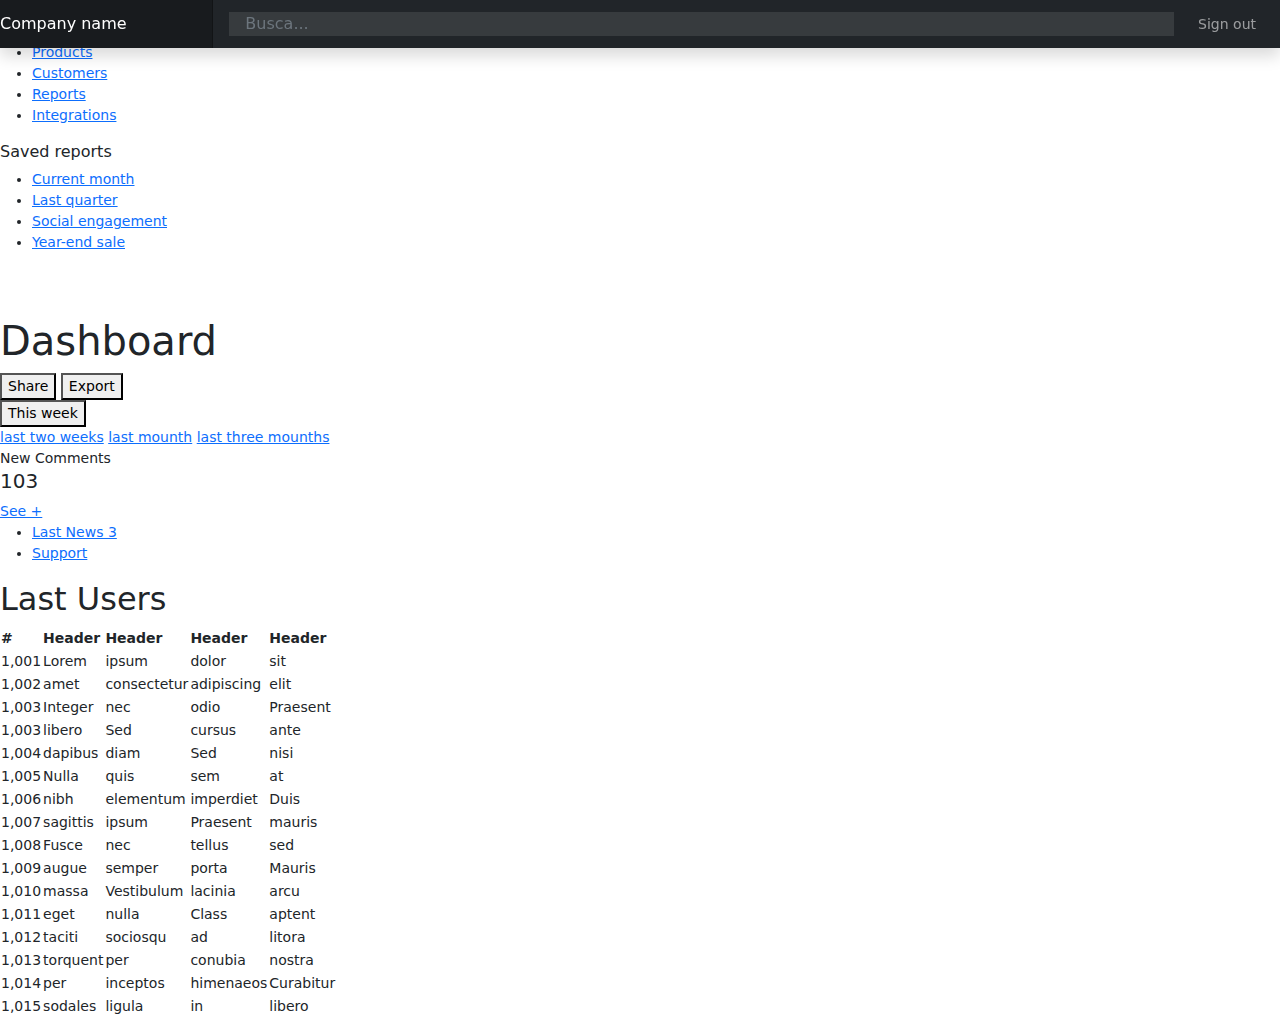
==== dashboard/index.html @ 3f51102b "Aula Bootstrap 10" ====
<!DOCTYPE html>
<html lang="pt-BR">

<head>
  <meta charset="UTF-8">
  <meta name="viewport" content="width=device-width, initial-scale=1.0">
  <meta name="description" content="">
  <meta name="author" content="">


  <title>Dashboard Template for Bootstrap</title>

  <!-- Bootstrap CSS -->
  <link rel="stylesheet" href="css/bootstrap.min.css">

  <!-- Custom styles for this template -->
  <link rel="stylesheet" href="css/dashboard.css">
</head>

<body>
  <header>
    <nav class="navbar navbar-expand-lg navbar-dark bg-dark p-0 flex-nowrap fixed-top shadow">
      <div class="container-fluid p-0">
        <a class="navbar-brand col-2" href="#">Company name</a>
        <input class="form-control form-control-dark py-0" type="search" placeholder="Busca..." aria-label="Search">
        <button class="navbar-toggler" type="button" data-toggle="collapse" data-target="#navbarNavAltMarkup"
          aria-controls="navbarNavAltMarkup" aria-expanded="false" aria-label="Alterna navegação">
          <span class="navbar-toggler-icon"></span>
        </button>
        <div class="collapse navbar-collapse" id="navbarNavAltMarkup">
          <div class="navbar-nav px-3">
            <a class="nav-link py-0 text-nowrap" href="#">Sign out</a>
          </div>
        </div>
      </div>
    </nav>
  </header>


  <nav class="">
    <div class="">
      <ul class="">
        <li class="">
          <a class="" href="#">
            Dashboard <span class="">(current)</span>
          </a>
        </li>
        <li class="">
          <a class="" href="#">
            Orders
          </a>
        </li>
        <li class="">
          <a class="" href="#">
            Products
          </a>
        </li>
        <li class="">
          <a class="" href="#">
            Customers
          </a>
        </li>
        <li class="">
          <a class="" href="#">
            Reports
          </a>
        </li>
        <li class="">
          <a class="" href="#">
            Integrations
          </a>
        </li>
      </ul>

      <h6 class="">
        <span>Saved reports</span>
      </h6>
      <ul class="">
        <li class="">
          <a class="" href="#">
            Current month
          </a>
        </li>
        <li class="">
          <a class="" href="#">
            Last quarter
          </a>
        </li>
        <li class="">
          <a class="" href="#">
            Social engagement
          </a>
        </li>
        <li class="">
          <a class="" href="#">
            Year-end sale
          </a>
        </li>
      </ul>
    </div>
  </nav>

  <main role="main" class="">
    <div class="">
      <h1 class="">Dashboard</h1>
      <div class="">
        <div class="">
          <button class="">Share</button>
          <button class="">Export</button>
        </div>

        <div class="">
          <button class="" type="button">
            This week
          </button>
          <div class="">
            <a class="" href="#">last two weeks</a>
            <a class="" href="#">last mounth</a>
            <a class="" href="#">last three mounths</a>
          </div>
        </div>
      </div>
    </div>

    <div class="">

      <div class="">
        <div class="">
          <div class="">
            <div class="">
              New Comments
            </div>
            <div class="">
              <h5 class="">103</h5>

              <a href="#" class="">See +</a>
            </div>
          </div>
        </div>
        <div class="">

          <ul class="" id="">
            <li class="">
              <a class="" id="" href="#">Last News 3</a>
            </li>
            <li class="">
              <a class="" id="" href="#">Support</a>
            </li>

          </ul>
          <!-- aqui entra o conteudo das abas -->

        </div>


      </div>
    </div>

    <h2>Last Users</h2>
    <div class="">
      <table class="">
        <thead>
          <tr>
            <th>#</th>
            <th>Header</th>
            <th>Header</th>
            <th>Header</th>
            <th>Header</th>
          </tr>
        </thead>
        <tbody>
          <tr>
            <td>1,001</td>
            <td>Lorem</td>
            <td>ipsum</td>
            <td>dolor</td>
            <td>sit</td>
          </tr>
          <tr>
            <td>1,002</td>
            <td>amet</td>
            <td>consectetur</td>
            <td>adipiscing</td>
            <td>elit</td>
          </tr>
          <tr>
            <td>1,003</td>
            <td>Integer</td>
            <td>nec</td>
            <td>odio</td>
            <td>Praesent</td>
          </tr>
          <tr>
            <td>1,003</td>
            <td>libero</td>
            <td>Sed</td>
            <td>cursus</td>
            <td>ante</td>
          </tr>
          <tr>
            <td>1,004</td>
            <td>dapibus</td>
            <td>diam</td>
            <td>Sed</td>
            <td>nisi</td>
          </tr>
          <tr>
            <td>1,005</td>
            <td>Nulla</td>
            <td>quis</td>
            <td>sem</td>
            <td>at</td>
          </tr>
          <tr>
            <td>1,006</td>
            <td>nibh</td>
            <td>elementum</td>
            <td>imperdiet</td>
            <td>Duis</td>
          </tr>
          <tr>
            <td>1,007</td>
            <td>sagittis</td>
            <td>ipsum</td>
            <td>Praesent</td>
            <td>mauris</td>
          </tr>
          <tr>
            <td>1,008</td>
            <td>Fusce</td>
            <td>nec</td>
            <td>tellus</td>
            <td>sed</td>
          </tr>
          <tr>
            <td>1,009</td>
            <td>augue</td>
            <td>semper</td>
            <td>porta</td>
            <td>Mauris</td>
          </tr>
          <tr>
            <td>1,010</td>
            <td>massa</td>
            <td>Vestibulum</td>
            <td>lacinia</td>
            <td>arcu</td>
          </tr>
          <tr>
            <td>1,011</td>
            <td>eget</td>
            <td>nulla</td>
            <td>Class</td>
            <td>aptent</td>
          </tr>
          <tr>
            <td>1,012</td>
            <td>taciti</td>
            <td>sociosqu</td>
            <td>ad</td>
            <td>litora</td>
          </tr>
          <tr>
            <td>1,013</td>
            <td>torquent</td>
            <td>per</td>
            <td>conubia</td>
            <td>nostra</td>
          </tr>
          <tr>
            <td>1,014</td>
            <td>per</td>
            <td>inceptos</td>
            <td>himenaeos</td>
            <td>Curabitur</td>
          </tr>
          <tr>
            <td>1,015</td>
            <td>sodales</td>
            <td>ligula</td>
            <td>in</td>
            <td>libero</td>
          </tr>
        </tbody>
      </table>
    </div>

    <!-- aqui entra a paginacao -->
  </main>


  <!-- Optional JavaScript -->
  <!-- jQuery first, then Popper.js, then Bootstrap JS -->
  <script type="text/javascript" src="js/bootstrap.bundle.min.js"></script>

</body>

</html>
---- dashboard/css/dashboard.css ----
body {
  font-size: .875rem;
}

.feather {
  width: 16px;
  height: 16px;
  vertical-align: text-bottom;
}

/*
 * Sidebar
 */

.sidebar {
  position: fixed;
  top: 0;
  bottom: 0;
  left: 0;
  z-index: 100; /* Behind the navbar */
  padding: 48px 0 0; /* Height of navbar */
  box-shadow: inset -1px 0 0 rgba(0, 0, 0, .1);
}


.sidebar .nav-link {
  font-weight: 500;
  color: #333;
}

.sidebar .nav-link .feather {
  margin-right: 4px;
  color: #999;
}

.sidebar .nav-link.active {
  color: #007bff;
}

.sidebar .nav-link:hover .feather,
.sidebar .nav-link.active .feather {
  color: inherit;
}

.sidebar-heading {
  font-size: .75rem;
  text-transform: uppercase;
}

/*
 * Content
 */

[role="main"] {
  padding-top: 48px; /* Space for fixed navbar */
}

/*
 * Navbar
 */

.navbar-brand {
  padding-top: .75rem;
  padding-bottom: .75rem;
  font-size: 1rem;
  background-color: rgba(0, 0, 0, .25);
  box-shadow: inset -1px 0 0 rgba(0, 0, 0, .25);
}

.navbar .form-control {
  padding: .75rem 1rem;
  border-width: 0;
  border-radius: 0;
}

.form-control-dark {
  color: #fff;
  background-color: rgba(255, 255, 255, .1);
  border-color: rgba(255, 255, 255, .1);
}

.form-control-dark:focus {
  border-color: transparent;
  box-shadow: 0 0 0 3px rgba(255, 255, 255, .25);
}
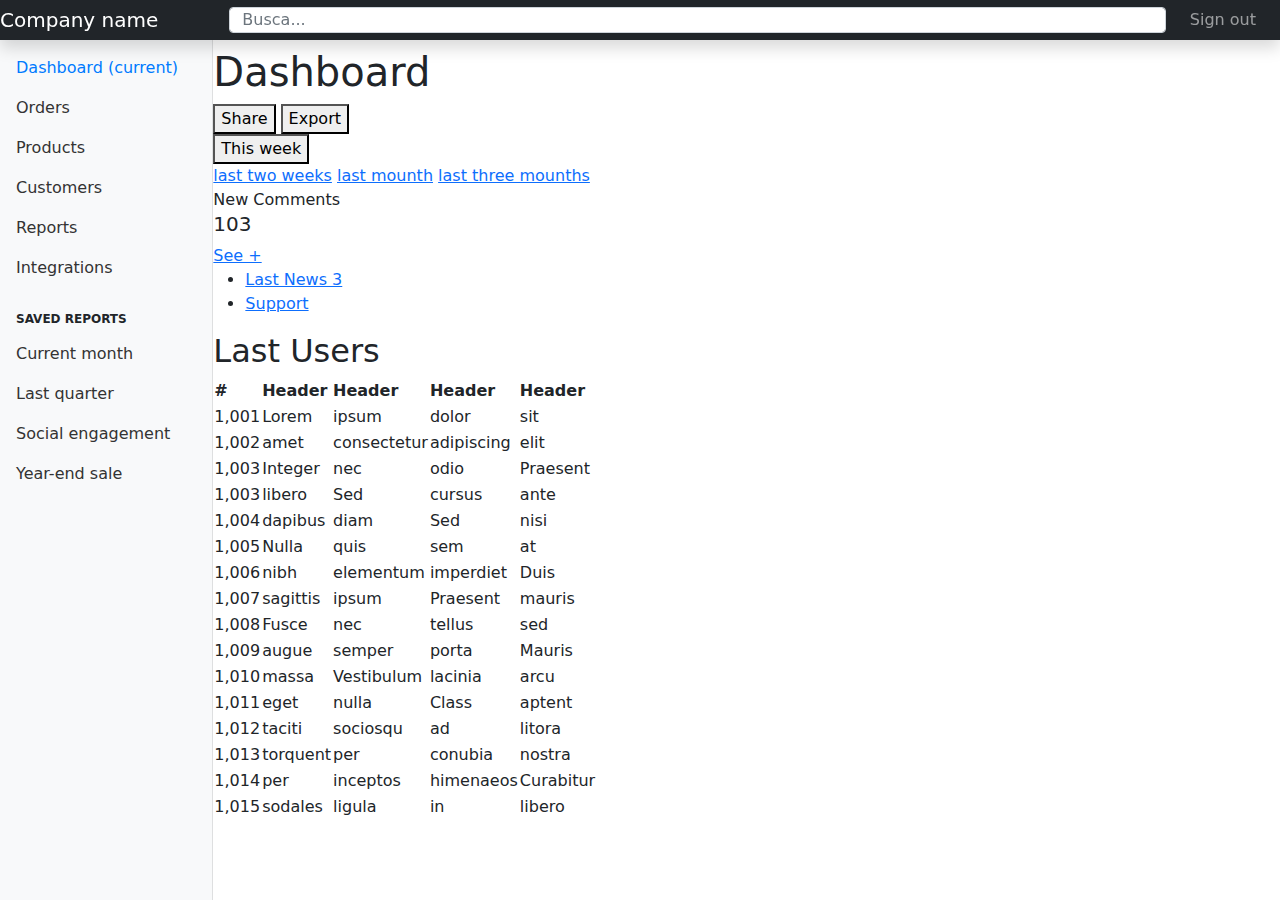
==== commit 138f1755: "Aula 11 Sidebar" ====
--- a/dashboard/index.html
+++ b/dashboard/index.html
@@ -37,70 +37,47 @@
   </header>
 
 
-  <nav class="">
-    <div class="">
-      <ul class="">
-        <li class="">
-          <a class="" href="#">
-            Dashboard <span class="">(current)</span>
-          </a>
-        </li>
-        <li class="">
-          <a class="" href="#">
-            Orders
-          </a>
-        </li>
-        <li class="">
-          <a class="" href="#">
-            Products
-          </a>
-        </li>
-        <li class="">
-          <a class="" href="#">
-            Customers
-          </a>
-        </li>
-        <li class="">
-          <a class="" href="#">
-            Reports
-          </a>
-        </li>
-        <li class="">
-          <a class="" href="#">
-            Integrations
-          </a>
-        </li>
-      </ul>
-
-      <h6 class="">
-        <span>Saved reports</span>
-      </h6>
-      <ul class="">
-        <li class="">
-          <a class="" href="#">
-            Current month
-          </a>
-        </li>
-        <li class="">
-          <a class="" href="#">
-            Last quarter
-          </a>
-        </li>
-        <li class="">
-          <a class="" href="#">
-            Social engagement
-          </a>
-        </li>
-        <li class="">
-          <a class="" href="#">
-            Year-end sale
-          </a>
-        </li>
-      </ul>
-    </div>
+  <nav class="col-2 bg-light sidebar">
+    <ul class="nav flex-column">
+      <li class="nav-item">
+        <a class="nav-link active" href="#">Dashboard <span class="">(current)</span></a>
+      </li>
+      <li class="nav-item">
+        <a class="nav-link" href="#">Orders</a>
+      </li>
+      <li class="nav-item">
+        <a class="nav-link" href="#">Products</a>
+      </li>
+      <li class="nav-item">
+        <a class="nav-link" href="#">Customers</a>
+      </li>
+      <li class="nav-item">
+        <a class="nav-link" href="#">Reports</a>
+      </li>
+      <li class="nav-item">
+        <a class="nav-link" href="#">Integrations</a>
+      </li>
+    </ul>
+    <h6 class="sidebar-heading px-3 mt-4">
+      <span>Saved reports</span>
+    </h6>
+    <ul class="nav flex-column">
+      <li class="nav-item">
+        <a class="nav-link" href="#">Current month</a>
+      </li>
+      <li class="nav-item">
+        <a class="nav-link" href="#">Last quarter</a>
+      </li>
+      <li class="nav-item">
+        <a class="nav-link" href="#">Social engagement</a>
+      </li>
+      <li class="nav-item">
+        <a class="nav-link" href="#">Year-end sale</a>
+      </li>
+    </ul>
   </nav>
 
-  <main role="main" class="">
+  <main role="main" class="col-10 ms-auto">
     <div class="">
       <h1 class="">Dashboard</h1>
       <div class="">
--- a/dashboard/css/dashboard.css
+++ b/dashboard/css/dashboard.css
@@ -1,85 +1,28 @@
 body {
-  font-size: .875rem;
+  padding-top: 48px;
 }
-
-.feather {
-  width: 16px;
-  height: 16px;
-  vertical-align: text-bottom;
-}
-
-/*
- * Sidebar
- */
 
 .sidebar {
   position: fixed;
   top: 0;
   bottom: 0;
   left: 0;
-  z-index: 100; /* Behind the navbar */
-  padding: 48px 0 0; /* Height of navbar */
-  box-shadow: inset -1px 0 0 rgba(0, 0, 0, .1);
+  z-index: 1;
+  padding: 48px 0 0 0;
+  box-shadow: inset -1px 0 0 rgba(0,0,0,.1);
 }
-
 
 .sidebar .nav-link {
   font-weight: 500;
-  color: #333;
-}
-
-.sidebar .nav-link .feather {
-  margin-right: 4px;
-  color: #999;
+  color: #333333;
 }
 
 .sidebar .nav-link.active {
   color: #007bff;
 }
 
-.sidebar .nav-link:hover .feather,
-.sidebar .nav-link.active .feather {
-  color: inherit;
-}
-
 .sidebar-heading {
   font-size: .75rem;
+  font-weight: 600;
   text-transform: uppercase;
-}
-
-/*
- * Content
- */
-
-[role="main"] {
-  padding-top: 48px; /* Space for fixed navbar */
-}
-
-/*
- * Navbar
- */
-
-.navbar-brand {
-  padding-top: .75rem;
-  padding-bottom: .75rem;
-  font-size: 1rem;
-  background-color: rgba(0, 0, 0, .25);
-  box-shadow: inset -1px 0 0 rgba(0, 0, 0, .25);
-}
-
-.navbar .form-control {
-  padding: .75rem 1rem;
-  border-width: 0;
-  border-radius: 0;
-}
-
-.form-control-dark {
-  color: #fff;
-  background-color: rgba(255, 255, 255, .1);
-  border-color: rgba(255, 255, 255, .1);
-}
-
-.form-control-dark:focus {
-  border-color: transparent;
-  box-shadow: 0 0 0 3px rgba(255, 255, 255, .25);
-}
+}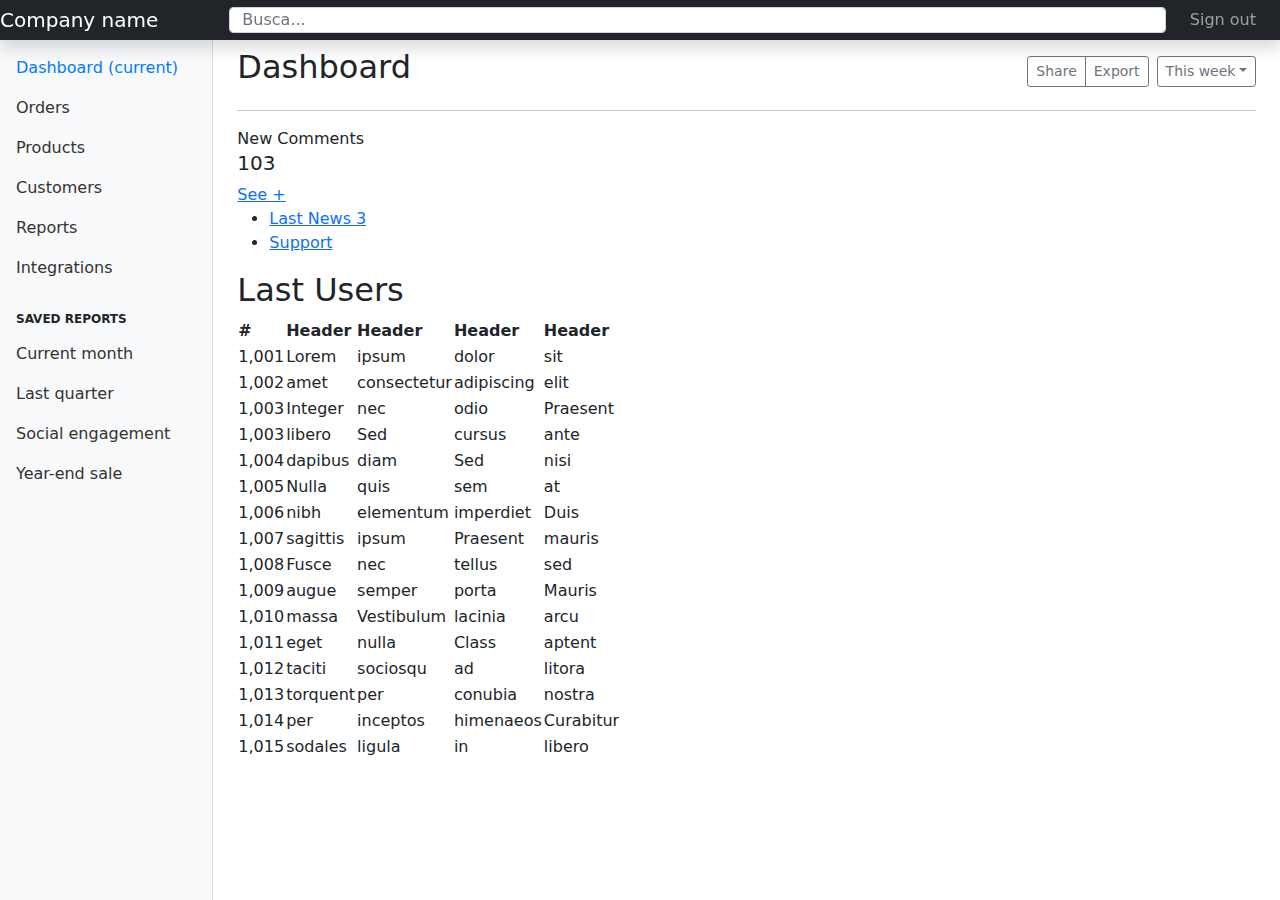
==== commit ad735acd: "Seção 2 Aula 12 - Titulo e menu dropdown" ====
--- a/dashboard/index.html
+++ b/dashboard/index.html
@@ -77,27 +77,28 @@
     </ul>
   </nav>
 
-  <main role="main" class="col-10 ms-auto">
-    <div class="">
-      <h1 class="">Dashboard</h1>
-      <div class="">
-        <div class="">
-          <button class="">Share</button>
-          <button class="">Export</button>
-        </div>
-
-        <div class="">
-          <button class="" type="button">
-            This week
-          </button>
-          <div class="">
-            <a class="" href="#">last two weeks</a>
-            <a class="" href="#">last mounth</a>
-            <a class="" href="#">last three mounths</a>
+  <main role="main" class="col-10 ms-auto px-4">
+    <div class="d-flex justify-content-between align-items-center">
+      <h1 class="h2">Dashboard</h1>
+      <div class="btn-toolbar" role="toolbar" aria-label="Toolbar with button groups">
+        <div class="btn-group me-2" role="group" aria-label="First group">
+          <button type="button" class="btn btn-sm btn-outline-secondary">Share</button>
+          <button type="button" class="btn btn-sm btn-outline-secondary">Export</button>
+        </div>
+        <div class="btn-group" role="group" aria-label="Third group">
+          <div class="dropdown">
+            <button class="btn btn-sm btn-outline-secondary dropdown-toggle" type="button" id="dropdownMenuButton1"
+              data-bs-toggle="dropdown" aria-expanded="false">This week</button>
+            <ul class="dropdown-menu" aria-labelledby="dropdownMenuButton1">
+              <li><a class="dropdown-item" href="#">last two weeks</a></li>
+              <li><a class="dropdown-item" href="#">last mounth</a></li>
+              <li><a class="dropdown-item" href="#">last three mounths</a></li>
+            </ul>
           </div>
         </div>
       </div>
     </div>
+    <hr>
 
     <div class="">
 
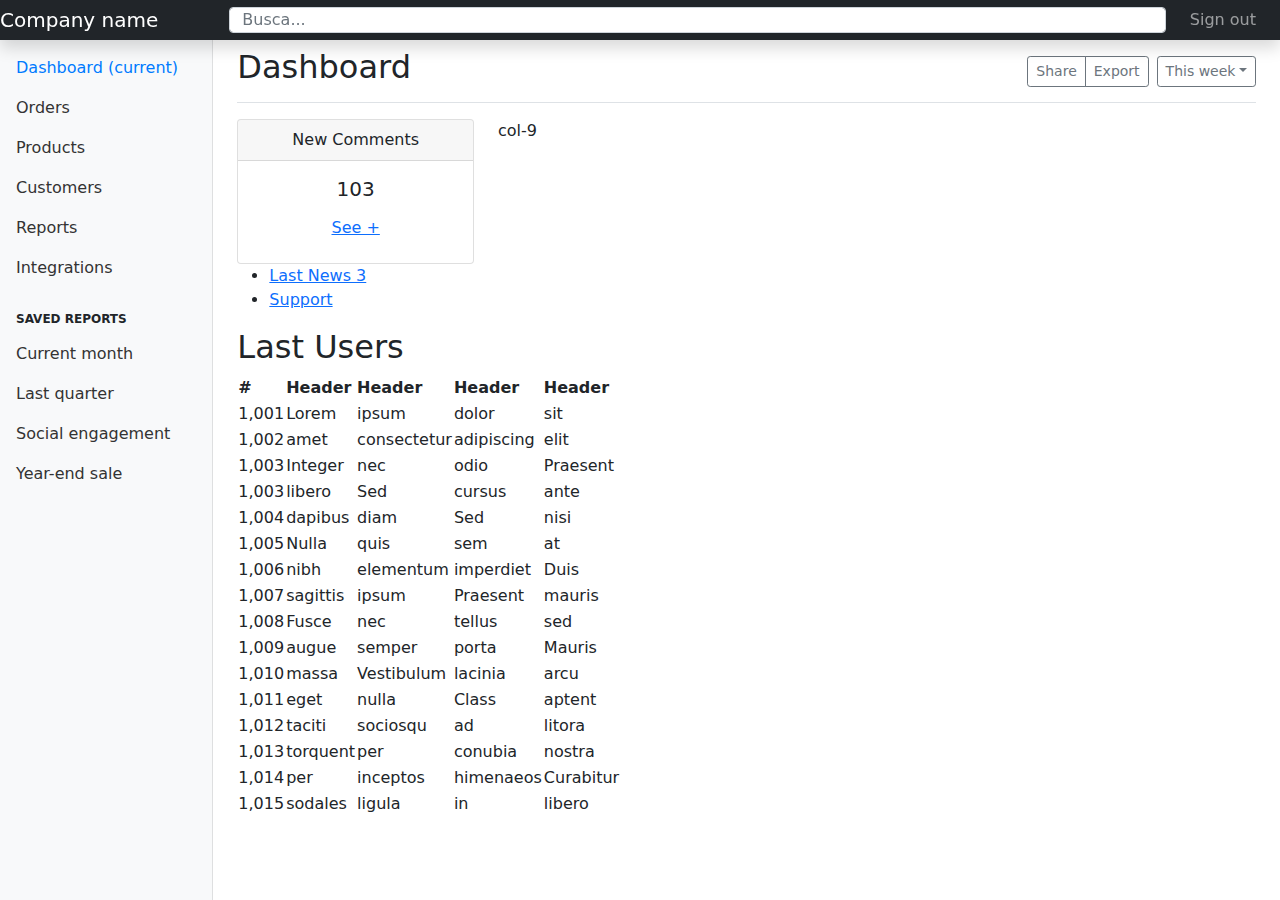
==== commit 4e4d99c5: "Aula 13 - Colunas e cards" ====
--- a/dashboard/index.html
+++ b/dashboard/index.html
@@ -78,7 +78,7 @@
   </nav>
 
   <main role="main" class="col-10 ms-auto px-4">
-    <div class="d-flex justify-content-between align-items-center">
+    <div class="d-flex justify-content-between align-items-center border-bottom pb-2 mb-3">
       <h1 class="h2">Dashboard</h1>
       <div class="btn-toolbar" role="toolbar" aria-label="Toolbar with button groups">
         <div class="btn-group me-2" role="group" aria-label="First group">
@@ -98,23 +98,22 @@
         </div>
       </div>
     </div>
-    <hr>
+    <section class="row">
+      <div class="col-3">
+        <div class="card text-center" style="max-width: 18rem;">
+          <div class="card-header">New Comments</div>
+          <div class="card-body">
+            <h5 class="card-title">103</h5>
+            <a href="#" class="btn btn-link">See +</a>
+          </div>
+        </div>
+      </div>
+      <div class="col-9">col-9</div>
+    </section>
+
 
     <div class="">
-
       <div class="">
-        <div class="">
-          <div class="">
-            <div class="">
-              New Comments
-            </div>
-            <div class="">
-              <h5 class="">103</h5>
-
-              <a href="#" class="">See +</a>
-            </div>
-          </div>
-        </div>
         <div class="">
 
           <ul class="" id="">
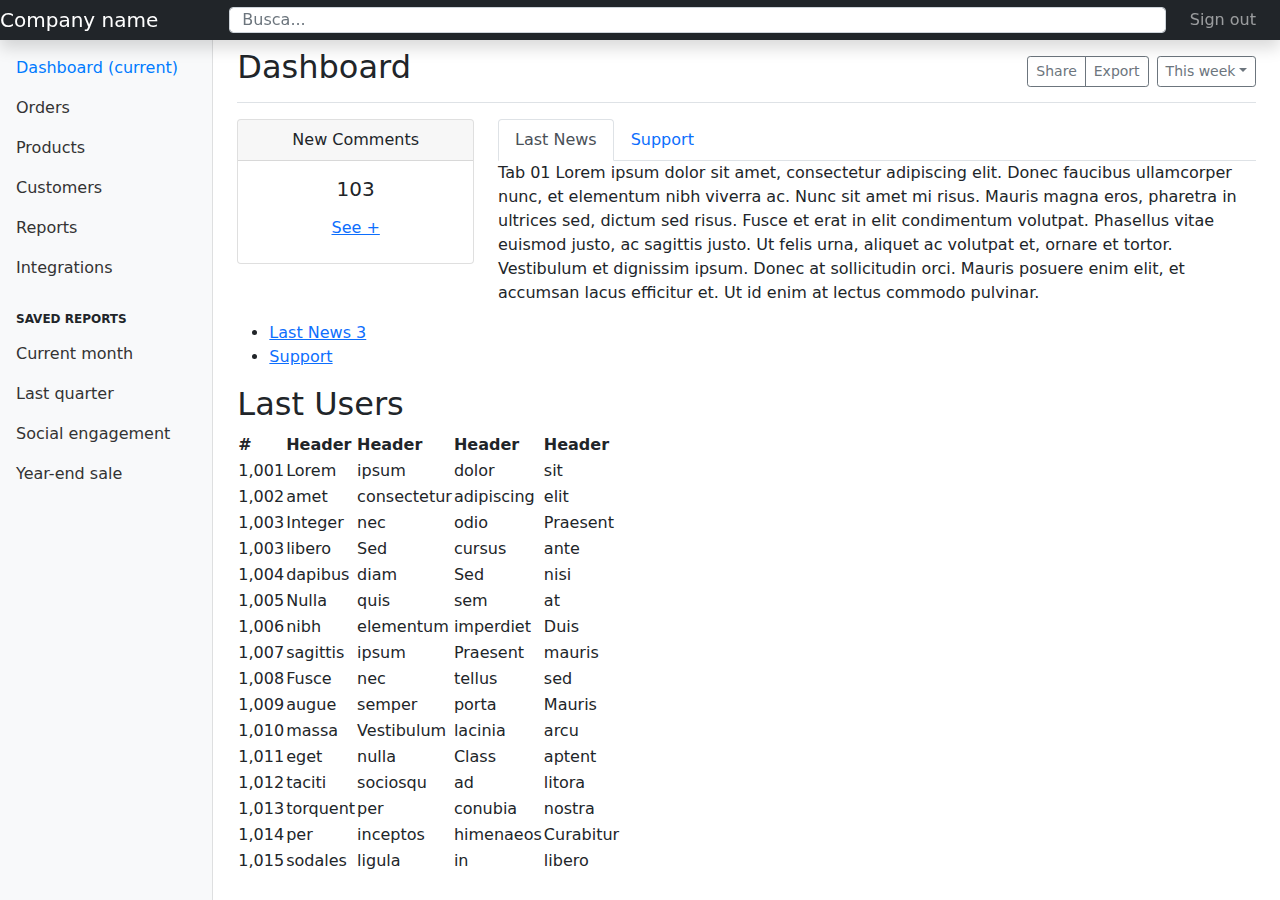
==== commit 54677871: "Aula 14 - Menu de abas" ====
--- a/dashboard/index.html
+++ b/dashboard/index.html
@@ -108,7 +108,45 @@
           </div>
         </div>
       </div>
-      <div class="col-9">col-9</div>
+      <div class="col-9">
+        <ul class="nav nav-tabs" id="myTab" role="tablist">
+          <li class="nav-item" role="presentation">
+            <button class="nav-link active" id="lastNews-tab" data-bs-toggle="tab" data-bs-target="#lastNews"
+              type="button" role="tab" aria-controls="lastNews" aria-selected="true">Last News</button>
+          </li>
+          <li class="nav-item" role="presentation">
+            <button class="nav-link" id="support-tab" data-bs-toggle="tab" data-bs-target="#support" type="button"
+              role="tab" aria-controls="support" aria-selected="false">Support</button>
+          </li>
+          <!-- <li class="nav-item" role="presentation">
+            <button class="nav-link" id="contact-tab" data-bs-toggle="tab" data-bs-target="#contact" type="button"
+              role="tab" aria-controls="contact" aria-selected="false">Contact</button>
+          </li> -->
+        </ul>
+        <div class="tab-content" id="myTabContent">
+          <div class="tab-pane fade show active" id="lastNews" role="tabpanel" aria-labelledby="lastNews-tab">
+            <p>Tab 01 Lorem ipsum dolor sit amet, consectetur adipiscing elit. Donec faucibus ullamcorper nunc, et
+              elementum nibh viverra ac. Nunc sit amet mi risus. Mauris magna eros, pharetra in ultrices sed, dictum sed
+              risus. Fusce et erat in elit condimentum volutpat. Phasellus vitae euismod justo, ac sagittis justo. Ut
+              felis urna, aliquet ac volutpat et, ornare et tortor. Vestibulum et dignissim ipsum. Donec at sollicitudin
+              orci. Mauris posuere enim elit, et accumsan lacus efficitur et. Ut id enim at lectus commodo pulvinar.</p>
+          </div>
+          <div class="tab-pane fade" id="support" role="tabpanel" aria-labelledby="support-tab">
+            <p>Tab 02 Lorem ipsum dolor sit amet, consectetur adipiscing elit. Donec faucibus ullamcorper nunc, et
+              elementum nibh viverra ac. Nunc sit amet mi risus. Mauris magna eros, pharetra in ultrices sed, dictum sed
+              risus. Fusce et erat in elit condimentum volutpat. Phasellus vitae euismod justo, ac sagittis justo. Ut
+              felis urna, aliquet ac volutpat et, ornare et tortor. Vestibulum et dignissim ipsum. Donec at sollicitudin
+              orci. Mauris posuere enim elit, et accumsan lacus efficitur et. Ut id enim at lectus commodo pulvinar.</p>
+          </div>
+          <!-- <div class="tab-pane fade" id="contact" role="tabpanel" aria-labelledby="contact-tab">
+            <p>Tab 03 Lorem ipsum dolor sit amet, consectetur adipiscing elit. Donec faucibus ullamcorper nunc, et
+              elementum nibh viverra ac. Nunc sit amet mi risus. Mauris magna eros, pharetra in ultrices sed, dictum sed
+              risus. Fusce et erat in elit condimentum volutpat. Phasellus vitae euismod justo, ac sagittis justo. Ut
+              felis urna, aliquet ac volutpat et, ornare et tortor. Vestibulum et dignissim ipsum. Donec at sollicitudin
+              orci. Mauris posuere enim elit, et accumsan lacus efficitur et. Ut id enim at lectus commodo pulvinar.</p>
+          </div> -->
+        </div>
+      </div>
     </section>
 
 
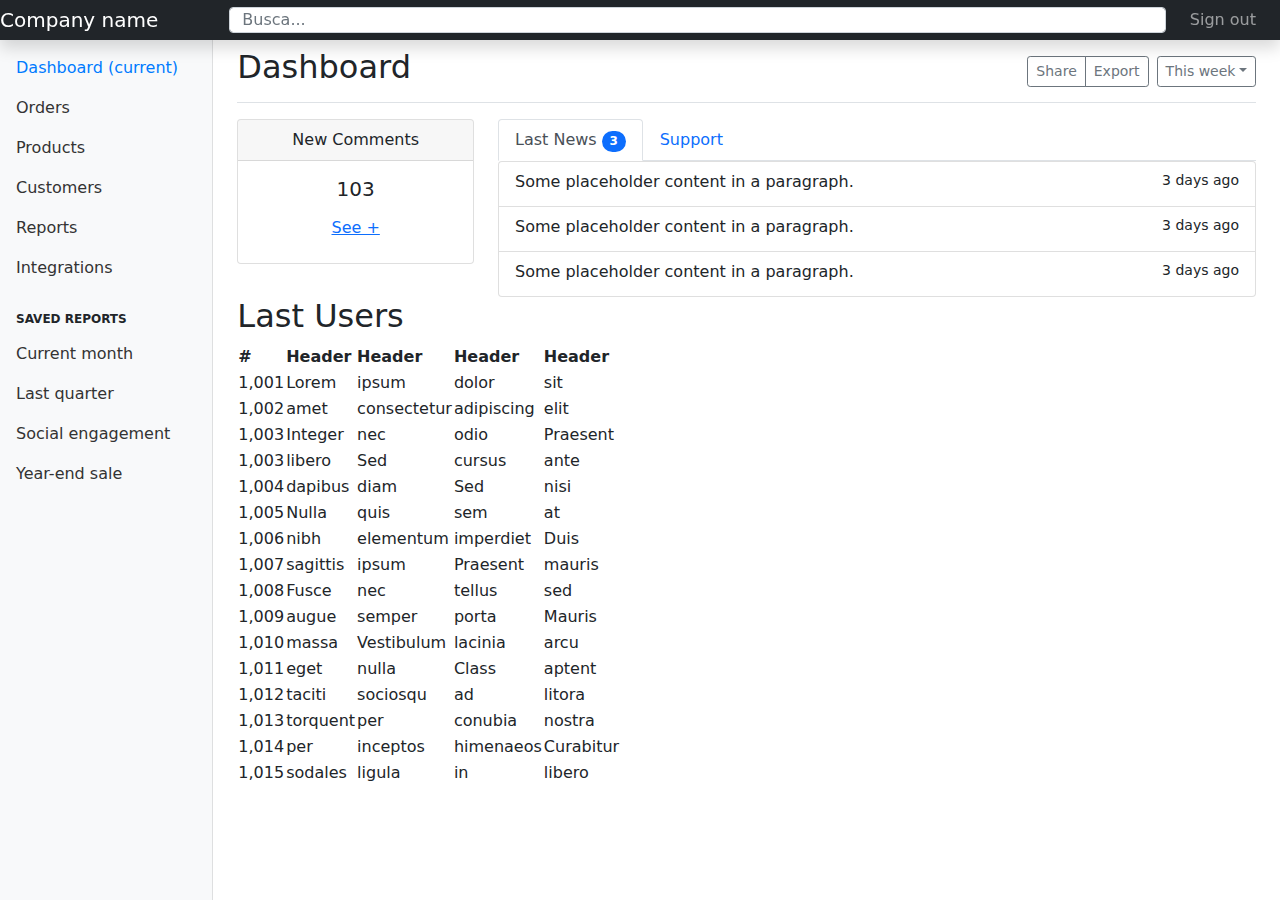
==== commit 12409ee4: "Aula 16 - List group e badge" ====
--- a/dashboard/index.html
+++ b/dashboard/index.html
@@ -9,6 +9,9 @@
 
 
   <title>Dashboard Template for Bootstrap</title>
+
+  <!-- JQuery 3.7.1 -->
+  <script src="js/jquery.min.js"></script>
 
   <!-- Bootstrap CSS -->
   <link rel="stylesheet" href="css/bootstrap.min.css">
@@ -112,7 +115,8 @@
         <ul class="nav nav-tabs" id="myTab" role="tablist">
           <li class="nav-item" role="presentation">
             <button class="nav-link active" id="lastNews-tab" data-bs-toggle="tab" data-bs-target="#lastNews"
-              type="button" role="tab" aria-controls="lastNews" aria-selected="true">Last News</button>
+              type="button" role="tab" aria-controls="lastNews" aria-selected="true">Last News <span id="numberNews"
+                class="badge bg-primary rounded-pill">3</span></button>
           </li>
           <li class="nav-item" role="presentation">
             <button class="nav-link" id="support-tab" data-bs-toggle="tab" data-bs-target="#support" type="button"
@@ -124,19 +128,35 @@
           </li> -->
         </ul>
         <div class="tab-content" id="myTabContent">
-          <div class="tab-pane fade show active" id="lastNews" role="tabpanel" aria-labelledby="lastNews-tab">
-            <p>Tab 01 Lorem ipsum dolor sit amet, consectetur adipiscing elit. Donec faucibus ullamcorper nunc, et
-              elementum nibh viverra ac. Nunc sit amet mi risus. Mauris magna eros, pharetra in ultrices sed, dictum sed
-              risus. Fusce et erat in elit condimentum volutpat. Phasellus vitae euismod justo, ac sagittis justo. Ut
-              felis urna, aliquet ac volutpat et, ornare et tortor. Vestibulum et dignissim ipsum. Donec at sollicitudin
-              orci. Mauris posuere enim elit, et accumsan lacus efficitur et. Ut id enim at lectus commodo pulvinar.</p>
+          <div class="tab-pane fade show active w-100" id="lastNews" role="tabpanel" aria-labelledby="lastNews-tab">
+            <div class="list-group w-100">
+              <a href="#" class="list-group-item list-group-item-action hoverNavAba">
+                <div class="d-flex w-100 justify-content-between">
+                  <p class="mb-1">Some placeholder content in a paragraph.</p>
+                  <small>3 days ago</small>
+                </div>
+              </a>
+              <a href="#" class="list-group-item list-group-item-action hoverNavAba">
+                <div class="d-flex w-100 justify-content-between">
+                  <p class="mb-1">Some placeholder content in a paragraph.</p>
+                  <small>3 days ago</small>
+                </div>
+              </a>
+              <a href="#" class="list-group-item list-group-item-action hoverNavAba">
+                <div class="d-flex w-100 justify-content-between">
+                  <p class="mb-1">Some placeholder content in a paragraph.</p>
+                  <small>3 days ago</small>
+                </div>
+              </a>
+            </div>
           </div>
           <div class="tab-pane fade" id="support" role="tabpanel" aria-labelledby="support-tab">
-            <p>Tab 02 Lorem ipsum dolor sit amet, consectetur adipiscing elit. Donec faucibus ullamcorper nunc, et
-              elementum nibh viverra ac. Nunc sit amet mi risus. Mauris magna eros, pharetra in ultrices sed, dictum sed
-              risus. Fusce et erat in elit condimentum volutpat. Phasellus vitae euismod justo, ac sagittis justo. Ut
-              felis urna, aliquet ac volutpat et, ornare et tortor. Vestibulum et dignissim ipsum. Donec at sollicitudin
-              orci. Mauris posuere enim elit, et accumsan lacus efficitur et. Ut id enim at lectus commodo pulvinar.</p>
+            <div class="d-flex flex-column justify-content-between">
+              <h4>Get in Touch:</h4>
+              <p>Donec it elit non mi porta gravida et eget metus. Maecenas sed diam eget risus varius blandit.</p>
+              <hr>
+              <p>mail@server<br>2121-5652</p>
+            </div>
           </div>
           <!-- <div class="tab-pane fade" id="contact" role="tabpanel" aria-labelledby="contact-tab">
             <p>Tab 03 Lorem ipsum dolor sit amet, consectetur adipiscing elit. Donec faucibus ullamcorper nunc, et
@@ -150,26 +170,7 @@
     </section>
 
 
-    <div class="">
-      <div class="">
-        <div class="">
-
-          <ul class="" id="">
-            <li class="">
-              <a class="" id="" href="#">Last News 3</a>
-            </li>
-            <li class="">
-              <a class="" id="" href="#">Support</a>
-            </li>
-
-          </ul>
-          <!-- aqui entra o conteudo das abas -->
-
-        </div>
-
-
-      </div>
-    </div>
+
 
     <h2>Last Users</h2>
     <div class="">
@@ -307,6 +308,8 @@
   <!-- Optional JavaScript -->
   <!-- jQuery first, then Popper.js, then Bootstrap JS -->
   <script type="text/javascript" src="js/bootstrap.bundle.min.js"></script>
+  <!-- JQuery Funções -->
+  <script src="js/rodape.js"></script>
 
 </body>
 
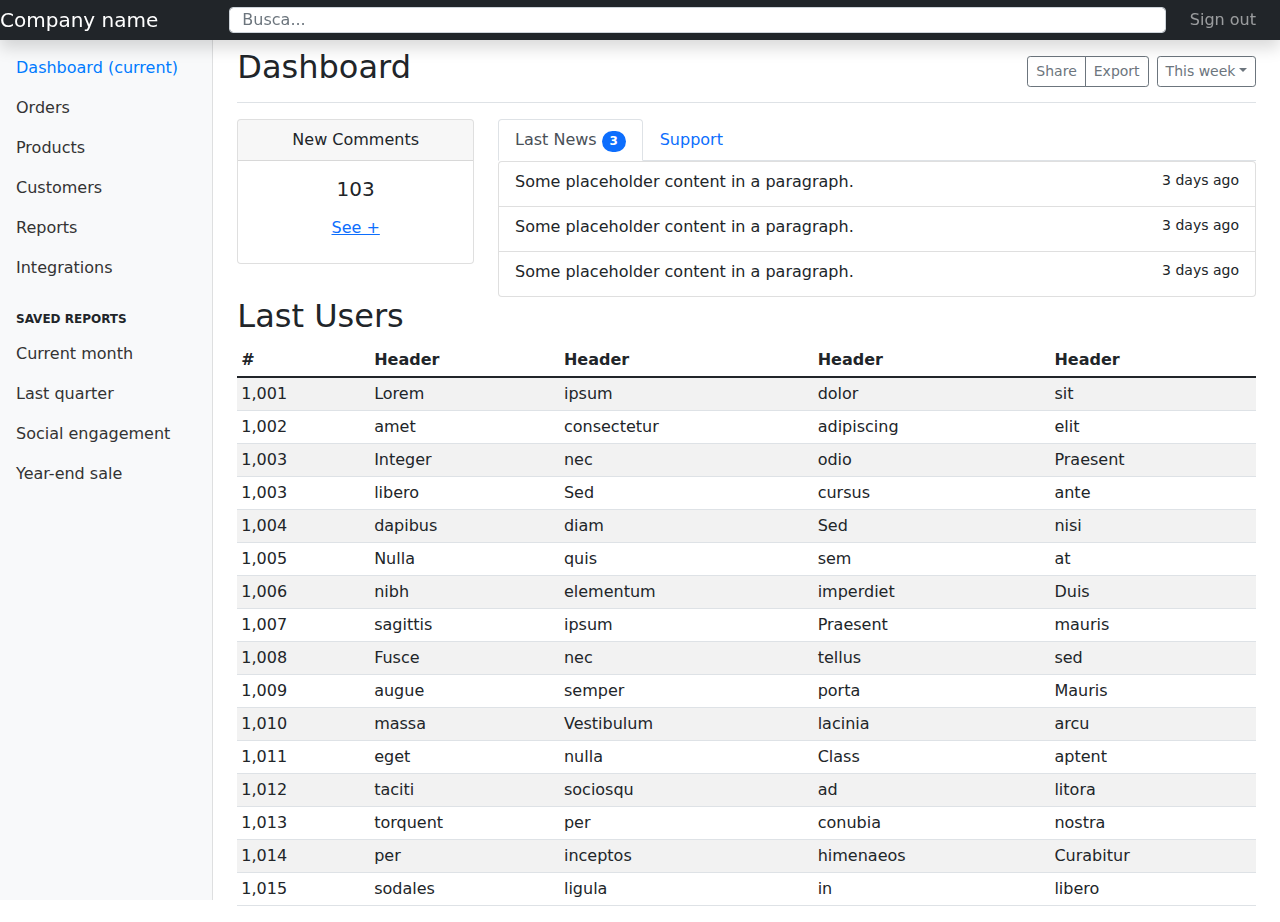
==== commit af49eca0: "Aula 17 - Tables" ====
--- a/dashboard/index.html
+++ b/dashboard/index.html
@@ -169,137 +169,132 @@
       </div>
     </section>
 
-
-
-
     <h2>Last Users</h2>
-    <div class="">
-      <table class="">
-        <thead>
-          <tr>
-            <th>#</th>
-            <th>Header</th>
-            <th>Header</th>
-            <th>Header</th>
-            <th>Header</th>
-          </tr>
-        </thead>
-        <tbody>
-          <tr>
-            <td>1,001</td>
-            <td>Lorem</td>
-            <td>ipsum</td>
-            <td>dolor</td>
-            <td>sit</td>
-          </tr>
-          <tr>
-            <td>1,002</td>
-            <td>amet</td>
-            <td>consectetur</td>
-            <td>adipiscing</td>
-            <td>elit</td>
-          </tr>
-          <tr>
-            <td>1,003</td>
-            <td>Integer</td>
-            <td>nec</td>
-            <td>odio</td>
-            <td>Praesent</td>
-          </tr>
-          <tr>
-            <td>1,003</td>
-            <td>libero</td>
-            <td>Sed</td>
-            <td>cursus</td>
-            <td>ante</td>
-          </tr>
-          <tr>
-            <td>1,004</td>
-            <td>dapibus</td>
-            <td>diam</td>
-            <td>Sed</td>
-            <td>nisi</td>
-          </tr>
-          <tr>
-            <td>1,005</td>
-            <td>Nulla</td>
-            <td>quis</td>
-            <td>sem</td>
-            <td>at</td>
-          </tr>
-          <tr>
-            <td>1,006</td>
-            <td>nibh</td>
-            <td>elementum</td>
-            <td>imperdiet</td>
-            <td>Duis</td>
-          </tr>
-          <tr>
-            <td>1,007</td>
-            <td>sagittis</td>
-            <td>ipsum</td>
-            <td>Praesent</td>
-            <td>mauris</td>
-          </tr>
-          <tr>
-            <td>1,008</td>
-            <td>Fusce</td>
-            <td>nec</td>
-            <td>tellus</td>
-            <td>sed</td>
-          </tr>
-          <tr>
-            <td>1,009</td>
-            <td>augue</td>
-            <td>semper</td>
-            <td>porta</td>
-            <td>Mauris</td>
-          </tr>
-          <tr>
-            <td>1,010</td>
-            <td>massa</td>
-            <td>Vestibulum</td>
-            <td>lacinia</td>
-            <td>arcu</td>
-          </tr>
-          <tr>
-            <td>1,011</td>
-            <td>eget</td>
-            <td>nulla</td>
-            <td>Class</td>
-            <td>aptent</td>
-          </tr>
-          <tr>
-            <td>1,012</td>
-            <td>taciti</td>
-            <td>sociosqu</td>
-            <td>ad</td>
-            <td>litora</td>
-          </tr>
-          <tr>
-            <td>1,013</td>
-            <td>torquent</td>
-            <td>per</td>
-            <td>conubia</td>
-            <td>nostra</td>
-          </tr>
-          <tr>
-            <td>1,014</td>
-            <td>per</td>
-            <td>inceptos</td>
-            <td>himenaeos</td>
-            <td>Curabitur</td>
-          </tr>
-          <tr>
-            <td>1,015</td>
-            <td>sodales</td>
-            <td>ligula</td>
-            <td>in</td>
-            <td>libero</td>
-          </tr>
-        </tbody>
-      </table>
-    </div>
+    <table class="table table-striped table-sm">
+      <thead>
+        <tr>
+          <th>#</th>
+          <th>Header</th>
+          <th>Header</th>
+          <th>Header</th>
+          <th>Header</th>
+        </tr>
+      </thead>
+      <tbody>
+        <tr>
+          <td>1,001</td>
+          <td>Lorem</td>
+          <td>ipsum</td>
+          <td>dolor</td>
+          <td>sit</td>
+        </tr>
+        <tr>
+          <td>1,002</td>
+          <td>amet</td>
+          <td>consectetur</td>
+          <td>adipiscing</td>
+          <td>elit</td>
+        </tr>
+        <tr>
+          <td>1,003</td>
+          <td>Integer</td>
+          <td>nec</td>
+          <td>odio</td>
+          <td>Praesent</td>
+        </tr>
+        <tr>
+          <td>1,003</td>
+          <td>libero</td>
+          <td>Sed</td>
+          <td>cursus</td>
+          <td>ante</td>
+        </tr>
+        <tr>
+          <td>1,004</td>
+          <td>dapibus</td>
+          <td>diam</td>
+          <td>Sed</td>
+          <td>nisi</td>
+        </tr>
+        <tr>
+          <td>1,005</td>
+          <td>Nulla</td>
+          <td>quis</td>
+          <td>sem</td>
+          <td>at</td>
+        </tr>
+        <tr>
+          <td>1,006</td>
+          <td>nibh</td>
+          <td>elementum</td>
+          <td>imperdiet</td>
+          <td>Duis</td>
+        </tr>
+        <tr>
+          <td>1,007</td>
+          <td>sagittis</td>
+          <td>ipsum</td>
+          <td>Praesent</td>
+          <td>mauris</td>
+        </tr>
+        <tr>
+          <td>1,008</td>
+          <td>Fusce</td>
+          <td>nec</td>
+          <td>tellus</td>
+          <td>sed</td>
+        </tr>
+        <tr>
+          <td>1,009</td>
+          <td>augue</td>
+          <td>semper</td>
+          <td>porta</td>
+          <td>Mauris</td>
+        </tr>
+        <tr>
+          <td>1,010</td>
+          <td>massa</td>
+          <td>Vestibulum</td>
+          <td>lacinia</td>
+          <td>arcu</td>
+        </tr>
+        <tr>
+          <td>1,011</td>
+          <td>eget</td>
+          <td>nulla</td>
+          <td>Class</td>
+          <td>aptent</td>
+        </tr>
+        <tr>
+          <td>1,012</td>
+          <td>taciti</td>
+          <td>sociosqu</td>
+          <td>ad</td>
+          <td>litora</td>
+        </tr>
+        <tr>
+          <td>1,013</td>
+          <td>torquent</td>
+          <td>per</td>
+          <td>conubia</td>
+          <td>nostra</td>
+        </tr>
+        <tr>
+          <td>1,014</td>
+          <td>per</td>
+          <td>inceptos</td>
+          <td>himenaeos</td>
+          <td>Curabitur</td>
+        </tr>
+        <tr>
+          <td>1,015</td>
+          <td>sodales</td>
+          <td>ligula</td>
+          <td>in</td>
+          <td>libero</td>
+        </tr>
+      </tbody>
+    </table>
 
     <!-- aqui entra a paginacao -->
   </main>
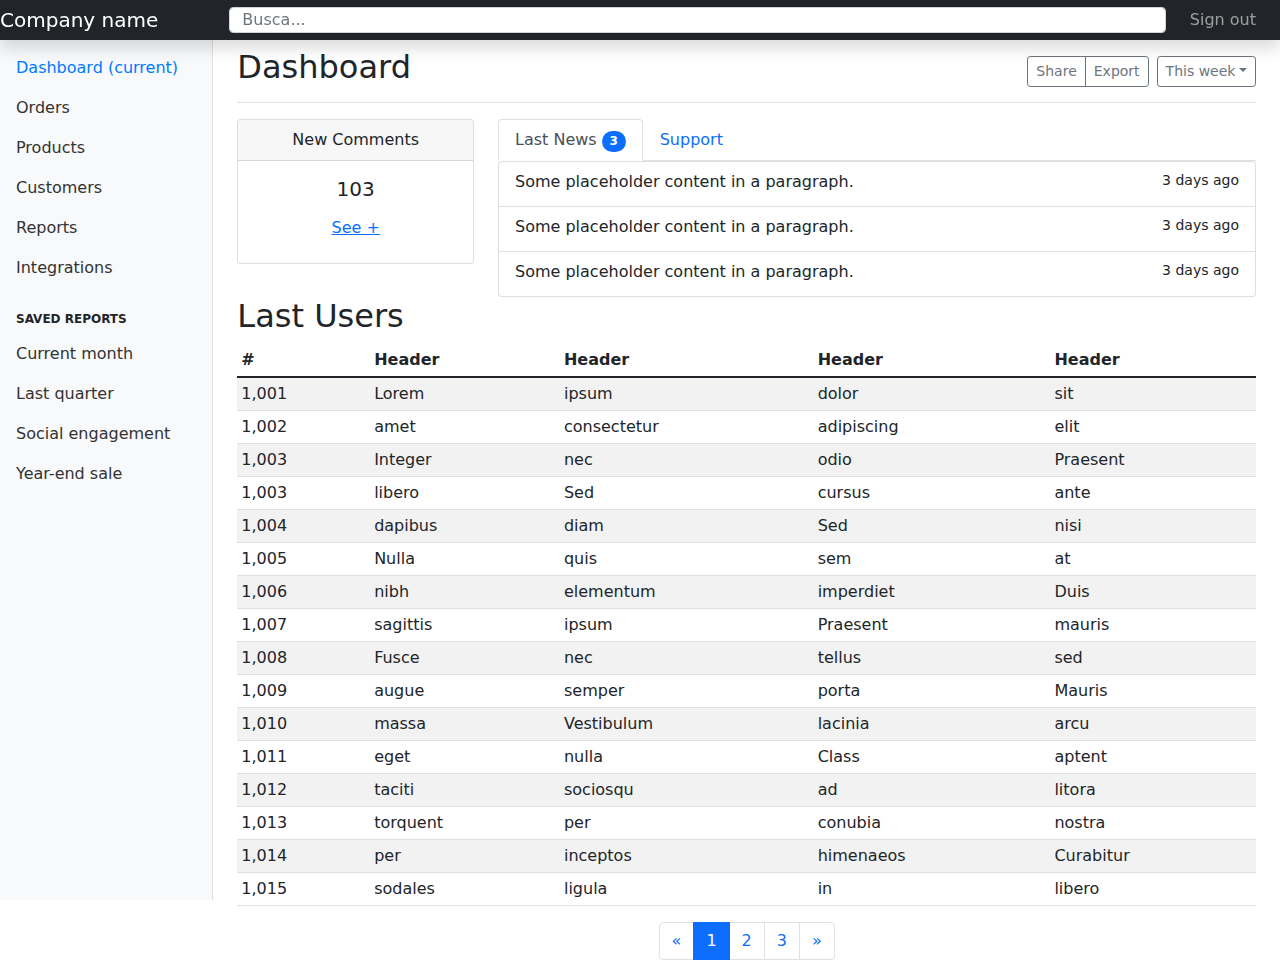
==== commit 4032f30f: "Aula 18 - Pagination" ====
--- a/dashboard/index.html
+++ b/dashboard/index.html
@@ -170,7 +170,7 @@
     </section>
 
     <h2>Last Users</h2>
-    <table class="table table-striped table-sm">
+    <table id="tabela" class="table table-striped table-sm">
       <thead>
         <tr>
           <th>#</th>
@@ -297,6 +297,17 @@
     </table>
 
     <!-- aqui entra a paginacao -->
+    <nav class="d-flex justify-content-center" aria-label="Page navigation example">
+      <ul class="pagination">
+        <li id="pagePrevious" class="page-item"><a class="page-link" href="#tabela" aria-label="Previous"><span
+              aria-hidden="true">&laquo;</span></a></li>
+        <li class="page-item active"><a class="page-link" href="#tabela">1</a></li>
+        <li class="page-item"><a class="page-link" href="#tabela">2</a></li>
+        <li class="page-item"><a class="page-link" href="#tabela">3</a></li>
+        <li id="pagNext" class="page-item"><a class="page-link" href="#tabela" aria-label="Next"><span
+              aria-hidden="true">&raquo;</span></a></li>
+      </ul>
+    </nav>
   </main>
 
 
